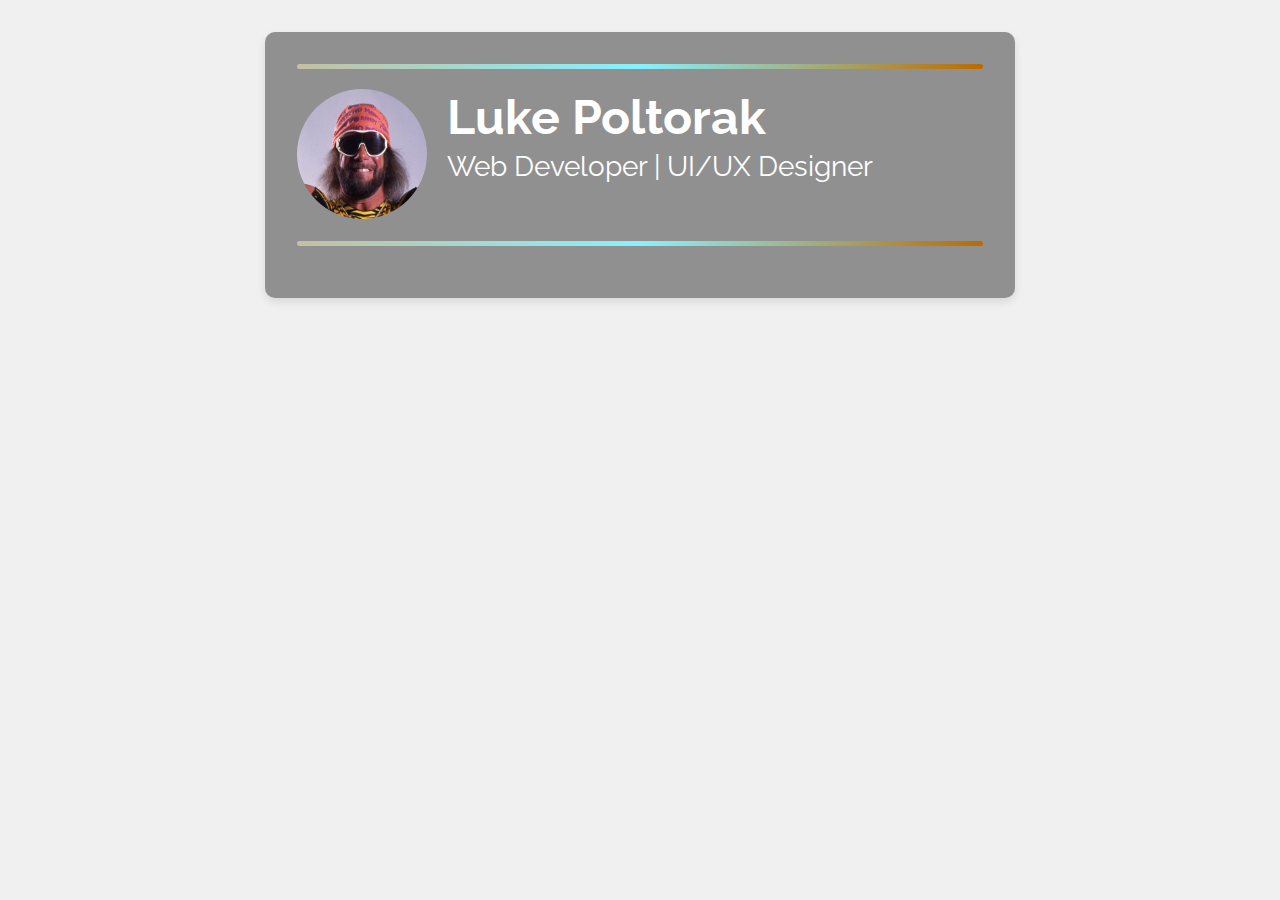
==== jtp.html @ 2143b72e "initial creation" ====
<!DOCTYPE html>
<html lang="en">
  <head>
    <meta charset="UTF-8" />
    <meta
      name="viewport"
      content="width=device-width, initial-scale=1.0"
    />
    <title>Luke Poltorak</title>
    <link
      rel="preconnect"
      href="https://fonts.googleapis.com"
    />
    <link
      rel="preconnect"
      href="https://fonts.gstatic.com"
      crossorigin
    />
    <link
      href="https://fonts.googleapis.com/css2?family=Lato:ital,wght@0,100;0,300;0,400;0,700;0,900;1,100;1,300;1,400;1,700;1,900&family=Raleway:ital,wght@0,100..900;1,100..900&display=swap"
      rel="stylesheet"
    />
    <link
      rel="stylesheet"
      href="https://cdnjs.cloudflare.com/ajax/libs/font-awesome/6.5.2/css/all.min.css"
      integrity="sha512-SnH5WK+bZxgPHs44uWIX+LLJAJ9/2PkPKZ5QiAj6Ta86w+fsb2TkcmfRyVX3pBnMFcV7oQPJkl9QevSCWr3W6A=="
      crossorigin="anonymous"
      referrerpolicy="no-referrer"
    />
    <link
      rel="stylesheet"
      href="jtp.css"
    />
  </head>
  <body>
    <div class="container">
      <div class="card">
        <div class="separator mb-4"></div>
        <!-- Profile section... -->
        <div class="profile mb-4">
          <img
            src="images/macho-man-avatar.jpg"
            alt="My Avatar"
            class="avatar mr-4"
          />
          <div class="info">
            <h1 class="mb-1">Luke Poltorak</h1>
            <h2 class="mb-1">Web Developer | UI/UX Designer</h2>
            <div class="icons">
              <a
                href="https://github.com/your-profile"
                target="_blank"
                ><i class="fab fa-github"></i
              ></a>
              <a
                href="https://linkedin.com/in/your-profile"
                target="_blank"
                ><i class="fab fa-linkedin"></i
              ></a>
              <a href="mailto:your-email@gmail.com"
                ><i class="fas fa-envelope"></i
              ></a>
            </div>
          </div>
        </div>
        <div class="separator mb-4"></div>
        <!-- Project section... -->
      </div>
    </div>
  </body>
</html>
---- jtp.css ----
/* Reset some default browser styles */
* {
  margin: 0;
  padding: 0;
  box-sizing: border-box;
}

html,
body {
  height: 100%;
  width: 100%;
  overflow: hidden;
}

body {
  display: flex;
  justify-content: center;
  align-items: center;
  background-color: #f0f0f0;
  font-family: 'Raleway', sans-serif;
  font-weight: 400;
  font-style: normal;
}
/* end resets */

.container {
  width: 100%;
  height: 100%;
  background-image: url('bridge-1.jpg');
  background-size: cover;
  background-attachment: fixed;
  background-repeat: no-repeat;
  padding: 32px;
  display: flex;
  justify-content: center;
  align-items: flex-start;
  /* text-align: center; */
  color: white;
}

.card {
  width: 750px;
  background: rgba(0, 0, 0, 0.4);
  border-radius: 10px;
  box-shadow: 0 4px 8px rgba(0, 0, 0, 0.1);
  padding: 32px;
  /* text-align: center; */
}

.separator {
  width: 100%;
  height: 5px;
  background: linear-gradient(
    90deg,
    rgba(195, 192, 160, 1) 0%,
    rgba(135, 241, 255, 1) 50%,
    rgba(187, 107, 0, 1) 100%
  );
  border-radius: 5px;
}

.profile {
  display: flex;
  align-items: flex-start;
}

.avatar {
  width: 130px;
  height: 130px;
  border-radius: 50%;
  border: 4px solid
    linear-gradient(
      90deg,
      rgba(195, 192, 160, 1) 0%,
      rgba(135, 241, 255, 1) 50%,
      rgba(187, 107, 0, 1) 100%
    );
}

.avatar:hover {
  transform: scale(1.1);
}

.info {
  flex: 1;
  align-items: flex-start;
}

.info h1 {
  font-size: 48px;
  font-weight: 700;
}

.info h2 {
  font-size: 28px;
  font-weight: 400;
}

.icons a {
  margin-right: 15px;
  color: #fff;
  text-decoration: none;
  font-size: 28px;
}

.icons a:hover {
  color: #000;
}

/* Utility Classes for Margin */
.m-0 {
  margin: 0 !important;
}
.mt-0 {
  margin-top: 0 !important;
}
.mb-0 {
  margin-bottom: 0 !important;
}
.ml-0 {
  margin-left: 0 !important;
}
.mr-0 {
  margin-right: 0 !important;
}

.m-1 {
  margin: 5px !important;
}
.mt-1 {
  margin-top: 5px !important;
}
.mb-1 {
  margin-bottom: 5px !important;
}
.ml-1 {
  margin-left: 5px !important;
}
.mr-1 {
  margin-right: 5px !important;
}

.m-2 {
  margin: 10px !important;
}
.mt-2 {
  margin-top: 10px !important;
}
.mb-2 {
  margin-bottom: 10px !important;
}
.ml-2 {
  margin-left: 10px !important;
}
.mr-2 {
  margin-right: 10px !important;
}

.m-3 {
  margin: 15px !important;
}
.mt-3 {
  margin-top: 15px !important;
}
.mb-3 {
  margin-bottom: 15px !important;
}
.ml-3 {
  margin-left: 15px !important;
}
.mr-3 {
  margin-right: 15px !important;
}

.m-4 {
  margin: 20px !important;
}
.mt-4 {
  margin-top: 20px !important;
}
.mb-4 {
  margin-bottom: 20px !important;
}
.ml-4 {
  margin-left: 20px !important;
}
.mr-4 {
  margin-right: 20px !important;
}

/* Utility Classes for Padding */
.p-0 {
  padding: 0 !important;
}
.pt-0 {
  padding-top: 0 !important;
}
.pb-0 {
  padding-bottom: 0 !important;
}
.pl-0 {
  padding-left: 0 !important;
}
.pr-0 {
  padding-right: 0 !important;
}

.p-1 {
  padding: 5px !important;
}
.pt-1 {
  padding-top: 5px !important;
}
.pb-1 {
  padding-bottom: 5px !important;
}
.pl-1 {
  padding-left: 5px !important;
}
.pr-1 {
  padding-right: 5px !important;
}

.p-2 {
  padding: 10px !important;
}
.pt-2 {
  padding-top: 10px !important;
}
.pb-2 {
  padding-bottom: 10px !important;
}
.pl-2 {
  padding-left: 10px !important;
}
.pr-2 {
  padding-right: 10px !important;
}

.p-3 {
  padding: 15px !important;
}
.pt-3 {
  padding-top: 15px !important;
}
.pb-3 {
  padding-bottom: 15px !important;
}
.pl-3 {
  padding-left: 15px !important;
}
.pr-3 {
  padding-right: 15px !important;
}

.p-4 {
  padding: 20px !important;
}
.pt-4 {
  padding-top: 20px !important;
}
.pb-4 {
  padding-bottom: 20px !important;
}
.pl-4 {
  padding-left: 20px !important;
}
.pr-4 {
  padding-right: 20px !important;
}
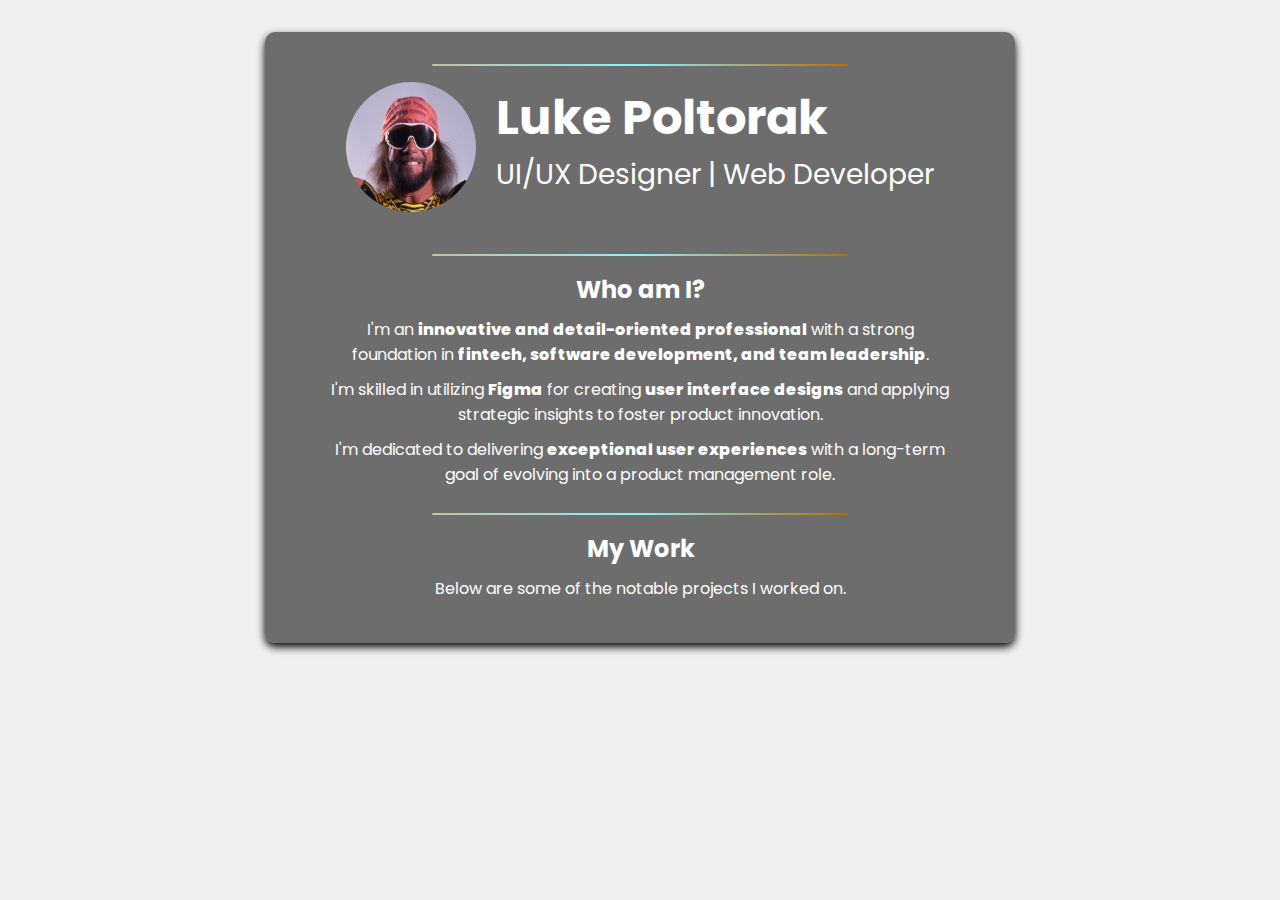
==== commit 684c10fa: "Added a 'who am i' section; cleaned up some stylings (replaced mb-4's and such with flex 'gap')" ====
--- a/jtp.html
+++ b/jtp.html
@@ -8,6 +8,13 @@
     />
     <title>Luke Poltorak</title>
     <link
+      rel="stylesheet"
+      href="https://cdnjs.cloudflare.com/ajax/libs/font-awesome/6.5.2/css/all.min.css"
+      integrity="sha512-SnH5WK+bZxgPHs44uWIX+LLJAJ9/2PkPKZ5QiAj6Ta86w+fsb2TkcmfRyVX3pBnMFcV7oQPJkl9QevSCWr3W6A=="
+      crossorigin="anonymous"
+      referrerpolicy="no-referrer"
+    />
+    <link
       rel="preconnect"
       href="https://fonts.googleapis.com"
     />
@@ -17,15 +24,8 @@
       crossorigin
     />
     <link
-      href="https://fonts.googleapis.com/css2?family=Lato:ital,wght@0,100;0,300;0,400;0,700;0,900;1,100;1,300;1,400;1,700;1,900&family=Raleway:ital,wght@0,100..900;1,100..900&display=swap"
+      href="https://fonts.googleapis.com/css2?family=Poppins:ital,wght@0,100;0,200;0,300;0,400;0,500;0,600;0,700;0,800;0,900;1,100;1,200;1,300;1,400;1,500;1,600;1,700;1,800;1,900&family=Raleway:ital,wght@0,100..900;1,100..900&display=swap"
       rel="stylesheet"
-    />
-    <link
-      rel="stylesheet"
-      href="https://cdnjs.cloudflare.com/ajax/libs/font-awesome/6.5.2/css/all.min.css"
-      integrity="sha512-SnH5WK+bZxgPHs44uWIX+LLJAJ9/2PkPKZ5QiAj6Ta86w+fsb2TkcmfRyVX3pBnMFcV7oQPJkl9QevSCWr3W6A=="
-      crossorigin="anonymous"
-      referrerpolicy="no-referrer"
     />
     <link
       rel="stylesheet"
@@ -35,17 +35,17 @@
   <body>
     <div class="container">
       <div class="card">
-        <div class="separator mb-4"></div>
+        <div class="separator"></div>
         <!-- Profile section... -->
-        <div class="profile mb-4">
+        <div class="profile">
           <img
             src="images/macho-man-avatar.jpg"
             alt="My Avatar"
             class="avatar mr-4"
           />
           <div class="info">
-            <h1 class="mb-1">Luke Poltorak</h1>
-            <h2 class="mb-1">Web Developer | UI/UX Designer</h2>
+            <h1>Luke Poltorak</h1>
+            <h2>UI/UX Designer | Web Developer</h2>
             <div class="icons">
               <a
                 href="https://github.com/your-profile"
@@ -63,8 +63,39 @@
             </div>
           </div>
         </div>
-        <div class="separator mb-4"></div>
+        <div class="separator"></div>
+        <!-- Who am I section... -->
+        <div class="text-center">
+          <h2 class="mb-2">Who am I?</h2>
+          <p class="mb-2">
+            I'm an
+            <span class="text-bold"
+              >innovative and detail-oriented professional</span
+            >
+            with a strong foundation in
+            <span class="text-bold"
+              >fintech, software development, and team leadership</span
+            >.
+          </p>
+          <p class="mb-2">
+            I'm skilled in utilizing <span class="text-bold">Figma</span> for
+            creating <span class="text-bold">user interface designs</span> and
+            applying strategic insights to foster product innovation.
+          </p>
+          <p class="mb-2">
+            I'm dedicated to delivering
+            <span class="text-bold">exceptional user experiences</span> with a
+            long-term goal of evolving into a product management role.
+          </p>
+        </div>
+        <div class="separator"></div>
         <!-- Project section... -->
+        <div class="text-center">
+          <h2 class="mb-2">My Work</h2>
+          <p class="mb-2">
+            Below are some of the notable projects I worked on.
+          </p>
+        </div>
       </div>
     </div>
   </body>
--- a/jtp.css
+++ b/jtp.css
@@ -17,7 +17,7 @@
   justify-content: center;
   align-items: center;
   background-color: #f0f0f0;
-  font-family: 'Raleway', sans-serif;
+  font-family: 'Poppins', sans-serif;
   font-weight: 400;
   font-style: normal;
 }
@@ -40,16 +40,21 @@
 
 .card {
   width: 750px;
-  background: rgba(0, 0, 0, 0.4);
+  background: rgba(45, 45, 45, 0.67);
   border-radius: 10px;
-  box-shadow: 0 4px 8px rgba(0, 0, 0, 0.1);
-  padding: 32px;
-  /* text-align: center; */
+  box-shadow: 0 4px 8px rgba(0, 0, 0, 1);
+  padding: 32px 64px;
+  display: flex;
+  flex-direction: column;
+  gap: 16px;
+  align-items: center;
+  /* max-height: 90vh;
+  overflow-x: scroll; */
 }
 
 .separator {
-  width: 100%;
-  height: 5px;
+  width: 67%;
+  height: 2px;
   background: linear-gradient(
     90deg,
     rgba(195, 192, 160, 1) 0%,
@@ -84,6 +89,7 @@
 .info {
   flex: 1;
   align-items: flex-start;
+  gap: 16px;
 }
 
 .info h1 {
@@ -107,6 +113,33 @@
   color: #000;
 }
 
+/* Utility Classes... */
+
+/* Utility Classes for Text Alignment & Typography */
+.text-left {
+  text-align: left;
+}
+
+.text-center {
+  text-align: center;
+}
+
+.text-right {
+  text-align: right;
+}
+
+.text-bold {
+  font-weight: 800;
+}
+
+.text-semi {
+  font-weight: 600;
+}
+
+.text-italic {
+  font-style: italic;
+}
+
 /* Utility Classes for Margin */
 .m-0 {
   margin: 0 !important;
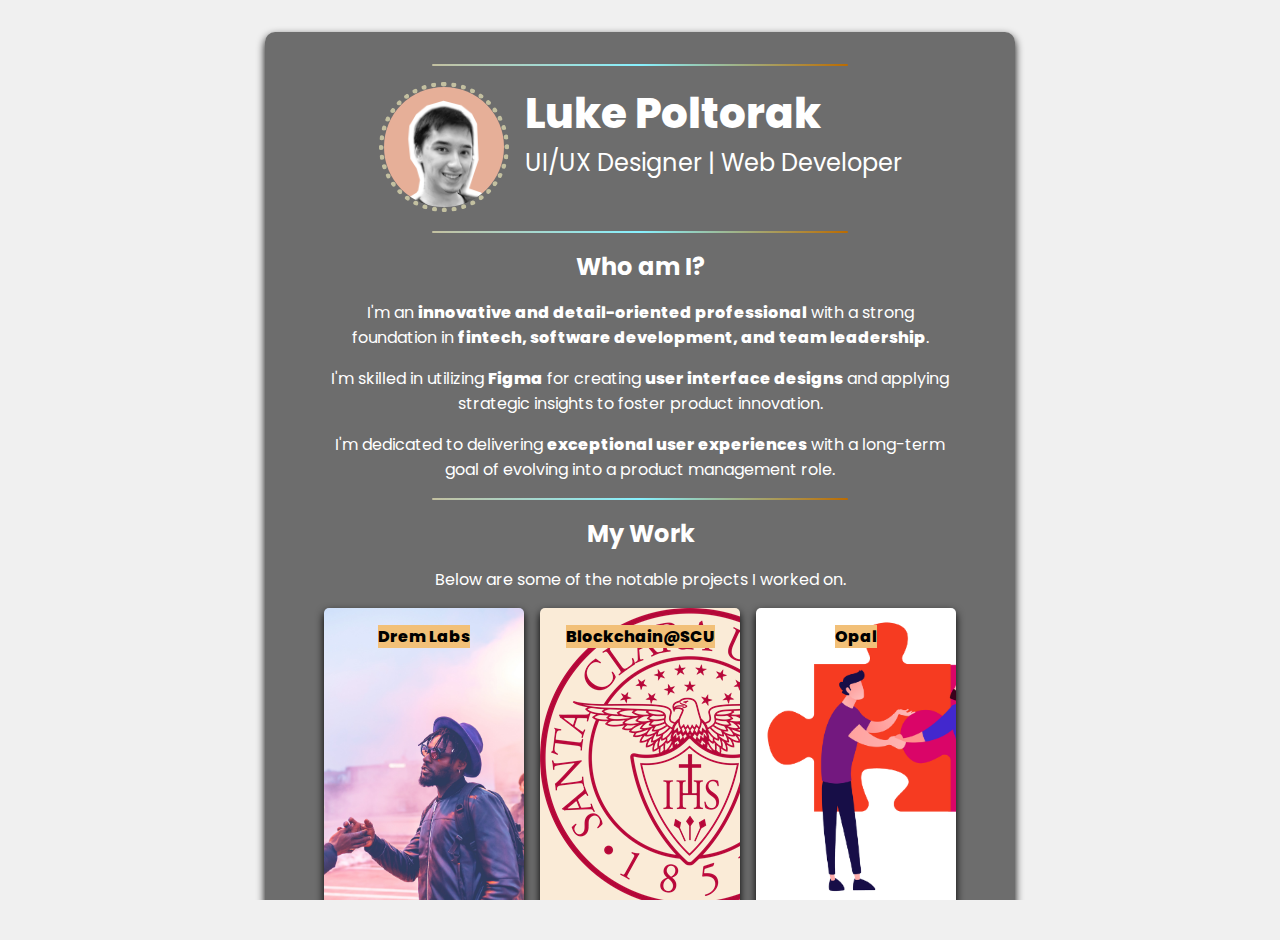
==== commit 063e95d0: "Started adding cards" ====
--- a/jtp.html
+++ b/jtp.html
@@ -37,25 +37,30 @@
       <div class="card">
         <div class="separator"></div>
         <!-- Profile section... -->
-        <div class="profile">
+        <div class="profile-section">
           <img
-            src="images/macho-man-avatar.jpg"
+            src="images/luke-poltorak-avatar-1.png"
             alt="My Avatar"
-            class="avatar mr-4"
+            class="avatar"
           />
           <div class="info">
             <h1>Luke Poltorak</h1>
             <h2>UI/UX Designer | Web Developer</h2>
             <div class="icons">
               <a
+                href="https://linkedin.com/in/your-profile"
+                target="_blank"
+                ><i class="fab fa-linkedin"></i
+              ></a>
+              <a
+                href="https://figma.com/your-profile"
+                target="_blank"
+                ><i class="fab fa-figma"></i
+              ></a>
+              <a
                 href="https://github.com/your-profile"
                 target="_blank"
                 ><i class="fab fa-github"></i
-              ></a>
-              <a
-                href="https://linkedin.com/in/your-profile"
-                target="_blank"
-                ><i class="fab fa-linkedin"></i
               ></a>
               <a href="mailto:your-email@gmail.com"
                 ><i class="fas fa-envelope"></i
@@ -65,9 +70,9 @@
         </div>
         <div class="separator"></div>
         <!-- Who am I section... -->
-        <div class="text-center">
-          <h2 class="mb-2">Who am I?</h2>
-          <p class="mb-2">
+        <div class="whoami-section">
+          <h2>Who am I?</h2>
+          <p>
             I'm an
             <span class="text-bold"
               >innovative and detail-oriented professional</span
@@ -77,12 +82,12 @@
               >fintech, software development, and team leadership</span
             >.
           </p>
-          <p class="mb-2">
+          <p>
             I'm skilled in utilizing <span class="text-bold">Figma</span> for
             creating <span class="text-bold">user interface designs</span> and
             applying strategic insights to foster product innovation.
           </p>
-          <p class="mb-2">
+          <p>
             I'm dedicated to delivering
             <span class="text-bold">exceptional user experiences</span> with a
             long-term goal of evolving into a product management role.
@@ -90,11 +95,24 @@
         </div>
         <div class="separator"></div>
         <!-- Project section... -->
-        <div class="text-center">
-          <h2 class="mb-2">My Work</h2>
-          <p class="mb-2">
-            Below are some of the notable projects I worked on.
-          </p>
+        <div class="mywork-section">
+          <h2>My Work</h2>
+          <p>Below are some of the notable projects I worked on.</p>
+          <div class="projects">
+            <div class="project-card drem-bg">
+              <div class="text-bold">
+                <mark class="mark-bg">Drem Labs</mark>
+              </div>
+            </div>
+            <div class="project-card blockchainatscu-bg">
+              <div class="text-bold">
+                <mark class="mark-bg">Blockchain@SCU</mark>
+              </div>
+            </div>
+            <div class="project-card opal-bg">
+              <div class="text-bold"><mark class="mark-bg">Opal</mark></div>
+            </div>
+          </div>
         </div>
       </div>
     </div>
--- a/jtp.css
+++ b/jtp.css
@@ -21,7 +21,27 @@
   font-weight: 400;
   font-style: normal;
 }
-/* end resets */
+
+/* Animations */
+@keyframes wiggle {
+  0% {
+    transform: rotate(0deg);
+  }
+  25% {
+    transform: rotate(1deg);
+  }
+  50% {
+    transform: rotate(-1deg);
+  }
+  75% {
+    transform: rotate(1deg);
+  }
+  100% {
+    transform: rotate(0deg);
+  }
+}
+
+/* site styles */
 
 .container {
   width: 100%;
@@ -64,8 +84,10 @@
   border-radius: 5px;
 }
 
-.profile {
-  display: flex;
+.profile-section {
+  display: flex;
+  flex-direction: row;
+  gap: 16px;
   align-items: flex-start;
 }
 
@@ -73,13 +95,7 @@
   width: 130px;
   height: 130px;
   border-radius: 50%;
-  border: 4px solid
-    linear-gradient(
-      90deg,
-      rgba(195, 192, 160, 1) 0%,
-      rgba(135, 241, 255, 1) 50%,
-      rgba(187, 107, 0, 1) 100%
-    );
+  border: 5px dotted #c3c0a0;
 }
 
 .avatar:hover {
@@ -93,12 +109,12 @@
 }
 
 .info h1 {
-  font-size: 48px;
-  font-weight: 700;
+  font-size: 42px;
+  font-weight: 800;
 }
 
 .info h2 {
-  font-size: 28px;
+  font-size: 24px;
   font-weight: 400;
 }
 
@@ -106,11 +122,68 @@
   margin-right: 15px;
   color: #fff;
   text-decoration: none;
-  font-size: 28px;
+  font-size: 24px;
 }
 
 .icons a:hover {
   color: #000;
+}
+
+.whoami-section,
+.mywork-section {
+  display: flex;
+  flex-direction: column;
+  gap: 16px;
+  text-align: center;
+}
+
+.projects {
+  width: 100%;
+  display: flex;
+  flex-direction: row;
+  justify-content: flex-start;
+  gap: 16px;
+}
+
+.project-card {
+  width: 200px;
+  min-width: 200px;
+  max-width: 200px;
+  height: 300px;
+  min-height: 300px;
+  max-height: 300px;
+  border-radius: 5px;
+  box-shadow: 0 4px 8px rgba(0, 0, 0, 1);
+  padding: 16px;
+  display: flex;
+  flex-direction: column;
+  gap: 8px;
+  cursor: pointer;
+  color: #4c443c;
+}
+
+.project-card:hover {
+  animation: wiggle 0.5s;
+}
+
+.drem-bg {
+  background-image: url('images/drem-labs-background.jpg');
+  background-size: cover;
+}
+
+.blockchainatscu-bg {
+  background-image: url('images/blockchain-at-scu-background.png');
+  background-size: cover;
+  background-color: antiquewhite;
+}
+
+.opal-bg {
+  background-image: url('images/opal-background.png');
+  background-size: cover;
+}
+
+.mark-bg {
+  background-color: #f2c078;
 }
 
 /* Utility Classes... */
@@ -301,3 +374,112 @@
 .pr-4 {
   padding-right: 20px !important;
 }
+
+/* Google 'Poppoins' Font Utility Classes */
+.poppins-thin {
+  font-family: 'Poppins', sans-serif;
+  font-weight: 100;
+  font-style: normal;
+}
+
+.poppins-extralight {
+  font-family: 'Poppins', sans-serif;
+  font-weight: 200;
+  font-style: normal;
+}
+
+.poppins-light {
+  font-family: 'Poppins', sans-serif;
+  font-weight: 300;
+  font-style: normal;
+}
+
+.poppins-regular {
+  font-family: 'Poppins', sans-serif;
+  font-weight: 400;
+  font-style: normal;
+}
+
+.poppins-medium {
+  font-family: 'Poppins', sans-serif;
+  font-weight: 500;
+  font-style: normal;
+}
+
+.poppins-semibold {
+  font-family: 'Poppins', sans-serif;
+  font-weight: 600;
+  font-style: normal;
+}
+
+.poppins-bold {
+  font-family: 'Poppins', sans-serif;
+  font-weight: 700;
+  font-style: normal;
+}
+
+.poppins-extrabold {
+  font-family: 'Poppins', sans-serif;
+  font-weight: 800;
+  font-style: normal;
+}
+
+.poppins-black {
+  font-family: 'Poppins', sans-serif;
+  font-weight: 900;
+  font-style: normal;
+}
+
+.poppins-thin-italic {
+  font-family: 'Poppins', sans-serif;
+  font-weight: 100;
+  font-style: italic;
+}
+
+.poppins-extralight-italic {
+  font-family: 'Poppins', sans-serif;
+  font-weight: 200;
+  font-style: italic;
+}
+
+.poppins-light-italic {
+  font-family: 'Poppins', sans-serif;
+  font-weight: 300;
+  font-style: italic;
+}
+
+.poppins-regular-italic {
+  font-family: 'Poppins', sans-serif;
+  font-weight: 400;
+  font-style: italic;
+}
+
+.poppins-medium-italic {
+  font-family: 'Poppins', sans-serif;
+  font-weight: 500;
+  font-style: italic;
+}
+
+.poppins-semibold-italic {
+  font-family: 'Poppins', sans-serif;
+  font-weight: 600;
+  font-style: italic;
+}
+
+.poppins-bold-italic {
+  font-family: 'Poppins', sans-serif;
+  font-weight: 700;
+  font-style: italic;
+}
+
+.poppins-extrabold-italic {
+  font-family: 'Poppins', sans-serif;
+  font-weight: 800;
+  font-style: italic;
+}
+
+.poppins-black-italic {
+  font-family: 'Poppins', sans-serif;
+  font-weight: 900;
+  font-style: italic;
+}
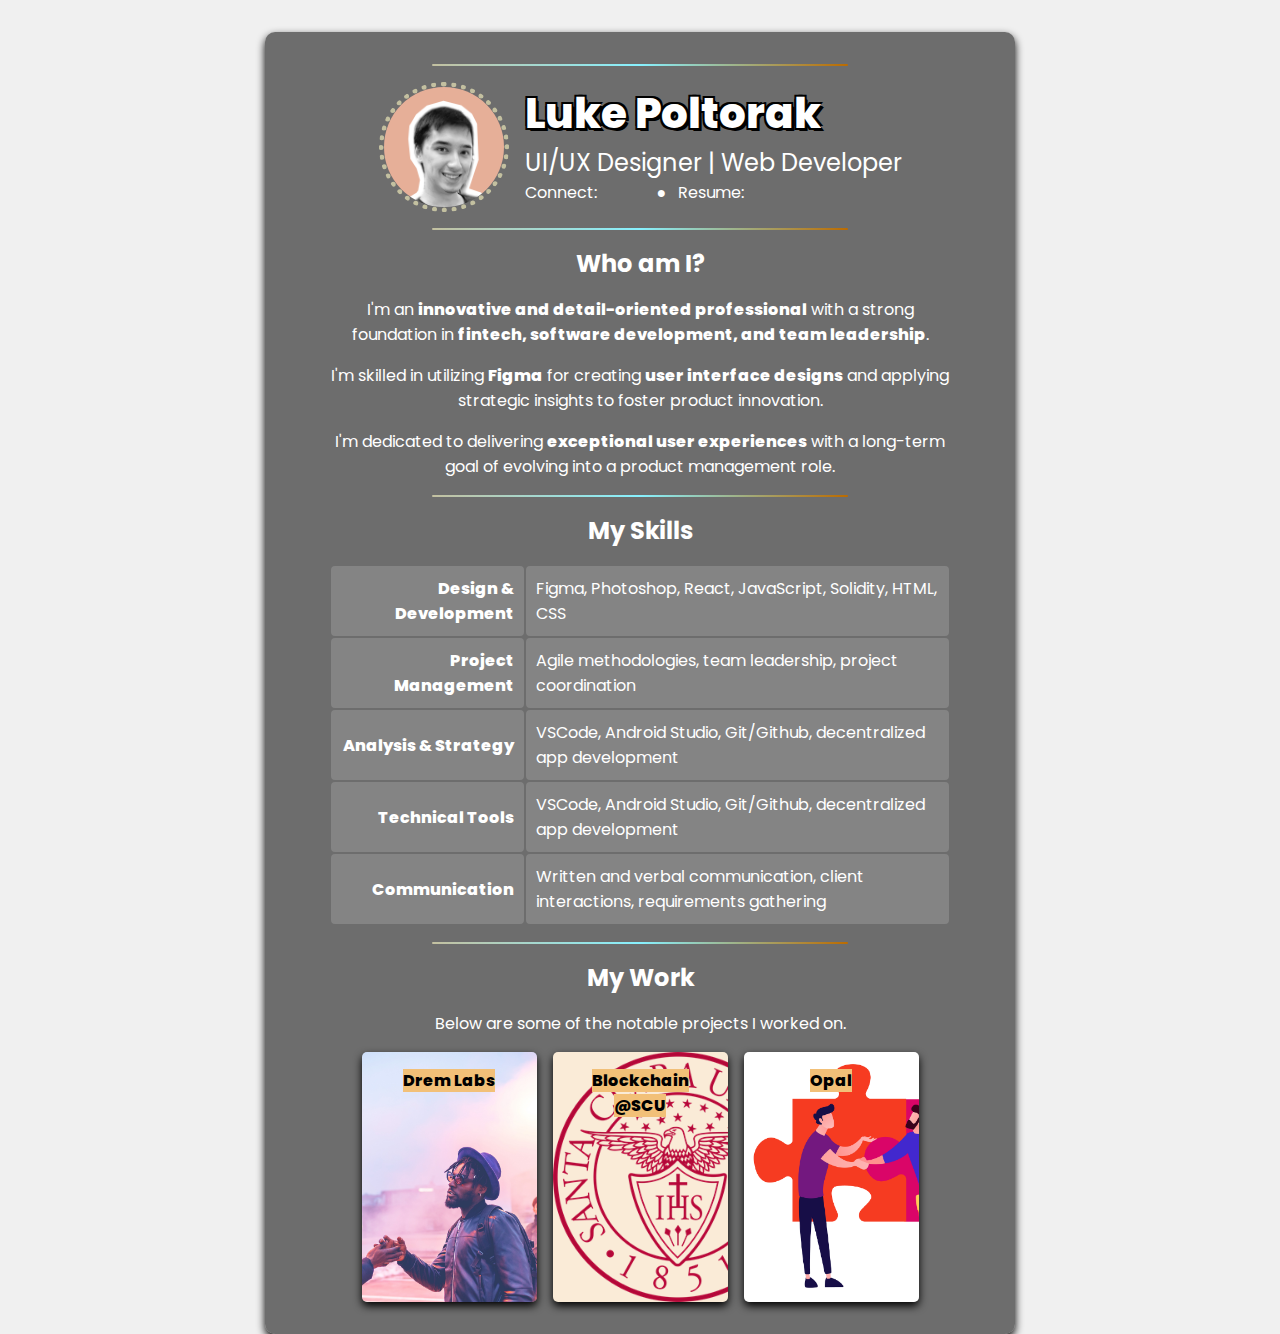
==== commit eb3a1ce4: "More clean-up; added 'skills' section & some very basic responsiveness." ====
--- a/jtp.html
+++ b/jtp.html
@@ -39,7 +39,7 @@
         <!-- Profile section... -->
         <div class="profile-section">
           <img
-            src="images/luke-poltorak-avatar-1.png"
+            src="assets/images/luke-poltorak-avatar-1.png"
             alt="My Avatar"
             class="avatar"
           />
@@ -47,23 +47,43 @@
             <h1>Luke Poltorak</h1>
             <h2>UI/UX Designer | Web Developer</h2>
             <div class="icons">
+              <div>Connect:</div>
               <a
-                href="https://linkedin.com/in/your-profile"
+                href="https://www.linkedin.com/in/luke-poltorak/"
                 target="_blank"
+                title="My linkedin profile"
                 ><i class="fab fa-linkedin"></i
               ></a>
               <a
-                href="https://figma.com/your-profile"
+                href="https://figma.com/lpolt"
                 target="_blank"
+                title="My Figma projects"
                 ><i class="fab fa-figma"></i
               ></a>
               <a
-                href="https://github.com/your-profile"
+                href="https://github.com/lpolt"
                 target="_blank"
+                title="My Github repos"
                 ><i class="fab fa-github"></i
               ></a>
-              <a href="mailto:your-email@gmail.com"
+              <a
+                href="mailto:luke.j.poltorak@gmail.com"
+                title="Email me at luke.j.poltorak@gmail.com"
                 ><i class="fas fa-envelope"></i
+              ></a>
+              <div>&#9679;</div>
+              <div>Resume:</div>
+              <a
+                href="assets/documents/luke-poltorak--uix-resume--june-2024.pdf"
+                target="_blank"
+                title="My current resume in PDF format"
+                ><i class="fas fa-file-pdf"></i
+              ></a>
+              <a
+                href="assets/documents/luke-poltorak--uix-resume--june-2024.docx"
+                target="_blank"
+                title="My current resume, in MS Word format"
+                ><i class="fas fa-file-word"></i
               ></a>
             </div>
           </div>
@@ -94,6 +114,48 @@
           </p>
         </div>
         <div class="separator"></div>
+        <!-- My Skills section... -->
+        <div class="myskills-section">
+          <h2>My Skills</h2>
+          <table class="skills-table">
+            <tbody>
+              <tr>
+                <td class="text-right text-bold">Design & Development</td>
+                <td class="text-left">
+                  Figma, Photoshop, React, JavaScript, Solidity, HTML, CSS
+                </td>
+              </tr>
+              <tr>
+                <td class="text-right text-bold">Project Management</td>
+                <td class="text-left">
+                  Agile methodologies, team leadership, project coordination
+                </td>
+              </tr>
+              <tr>
+                <td class="text-right text-bold">Analysis & Strategy</td>
+                <td class="text-left">
+                  VSCode, Android Studio, Git/Github, decentralized app
+                  development
+                </td>
+              </tr>
+              <tr>
+                <td class="text-right text-bold">Technical Tools</td>
+                <td class="text-left">
+                  VSCode, Android Studio, Git/Github, decentralized app
+                  development
+                </td>
+              </tr>
+              <tr>
+                <td class="text-right text-bold">Communication</td>
+                <td class="text-left">
+                  Written and verbal communication, client interactions,
+                  requirements gathering
+                </td>
+              </tr>
+            </tbody>
+          </table>
+        </div>
+        <div class="separator"></div>
         <!-- Project section... -->
         <div class="mywork-section">
           <h2>My Work</h2>
@@ -106,7 +168,7 @@
             </div>
             <div class="project-card blockchainatscu-bg">
               <div class="text-bold">
-                <mark class="mark-bg">Blockchain@SCU</mark>
+                <mark class="mark-bg">Blockchain @SCU</mark>
               </div>
             </div>
             <div class="project-card opal-bg">
--- a/jtp.css
+++ b/jtp.css
@@ -9,7 +9,6 @@
 body {
   height: 100%;
   width: 100%;
-  overflow: hidden;
 }
 
 body {
@@ -20,10 +19,15 @@
   font-family: 'Poppins', sans-serif;
   font-weight: 400;
   font-style: normal;
+  background-image: url('assets/images/bixby-bridge-viewport-background.jpg');
+  background-size: cover;
+  background-attachment: fixed;
+  background-position: center;
+  background-repeat: no-repeat;
 }
 
 /* Animations */
-@keyframes wiggle {
+/* @keyframes wiggle {
   0% {
     transform: rotate(0deg);
   }
@@ -39,22 +43,17 @@
   100% {
     transform: rotate(0deg);
   }
-}
+} */
 
 /* site styles */
 
 .container {
   width: 100%;
   height: 100%;
-  background-image: url('bridge-1.jpg');
-  background-size: cover;
-  background-attachment: fixed;
-  background-repeat: no-repeat;
   padding: 32px;
   display: flex;
   justify-content: center;
   align-items: flex-start;
-  /* text-align: center; */
   color: white;
 }
 
@@ -70,6 +69,18 @@
   align-items: center;
   /* max-height: 90vh;
   overflow-x: scroll; */
+}
+
+@media (max-width: 768px) {
+  .container {
+    padding: 16px;
+  }
+  .card {
+    /* width: 95%; */
+    width: 95%;
+    min-width: 95%;
+    padding: 16px 32px; /* Adjust padding for smaller screens */
+  }
 }
 
 .separator {
@@ -96,6 +107,8 @@
   height: 130px;
   border-radius: 50%;
   border: 5px dotted #c3c0a0;
+  transition: transform 0.2s ease-in-out;
+  cursor: pointer;
 }
 
 .avatar:hover {
@@ -111,6 +124,21 @@
 .info h1 {
   font-size: 42px;
   font-weight: 800;
+
+  /* background: linear-gradient(
+    90deg,
+    rgba(195, 192, 160, 1) 0%,
+    rgba(135, 241, 255, 1) 25%,
+    rgba(187, 107, 0, 1) 75%
+  );
+  background-clip: text;
+  -webkit-background-clip: text;
+  color: transparent; */
+
+  /* -webkit-text-stroke: 2px black; */
+  color: white;
+  text-shadow: 3px 3px 0 #000, -2px -2px 0 #000, 2px -2px 0 #000,
+    -2px 2px 0 #000, 2px 2px 0 #000;
 }
 
 .info h2 {
@@ -118,40 +146,65 @@
   font-weight: 400;
 }
 
+.icons {
+  display: flex;
+  flex-direction: row;
+  flex-wrap: wrap;
+  gap: 12px;
+  align-items: center;
+}
+
 .icons a {
-  margin-right: 15px;
   color: #fff;
   text-decoration: none;
   font-size: 24px;
+  display: inline-blocl;
+  transition: transform 0.2s ease-in-out;
 }
 
 .icons a:hover {
-  color: #000;
+  transform: scale(1.2);
 }
 
 .whoami-section,
-.mywork-section {
+.mywork-section,
+.myskills-section {
   display: flex;
   flex-direction: column;
   gap: 16px;
   text-align: center;
 }
 
+.skills-table {
+  border-collapse: separate;
+  width: 100%;
+}
+/* tr:nth-child(even) {
+    background-color: #dddddd;
+  } */
+.skills-table td {
+  border: 2px solid rgb(0, 0, 0, 0);
+  background-color: rgba(155, 155, 155, 0.5);
+  padding: 8px;
+  border-radius: 4px;
+}
+
 .projects {
   width: 100%;
   display: flex;
   flex-direction: row;
-  justify-content: flex-start;
+  flex-wrap: wrap;
+  justify-content: center;
   gap: 16px;
 }
 
 .project-card {
-  width: 200px;
-  min-width: 200px;
-  max-width: 200px;
-  height: 300px;
-  min-height: 300px;
-  max-height: 300px;
+  width: 175px;
+  min-width: 175px;
+  max-width: 175px;
+  height: 250px;
+  min-height: 250px;
+  max-height: 250px;
   border-radius: 5px;
   box-shadow: 0 4px 8px rgba(0, 0, 0, 1);
   padding: 16px;
@@ -160,25 +213,40 @@
   gap: 8px;
   cursor: pointer;
   color: #4c443c;
+  transition: transform 0.2s ease-in-out;
+}
+
+@media (max-width: 768px) {
+  .project-card {
+    width: 100px;
+    min-width: 100px;
+    max-width: 100px;
+    height: 150px;
+    min-height: 150px;
+    max-height: 150px;
+    border-radius: 3px;
+    padding: 8px;
+  }
 }
 
 .project-card:hover {
-  animation: wiggle 0.5s;
+  /* animation: wiggle 0.5s; */
+  transform: scale(1.05);
 }
 
 .drem-bg {
-  background-image: url('images/drem-labs-background.jpg');
+  background-image: url('assets/images/drem-labs-background.jpg');
   background-size: cover;
 }
 
 .blockchainatscu-bg {
-  background-image: url('images/blockchain-at-scu-background.png');
+  background-image: url('assets/images/blockchain-at-scu-background.png');
   background-size: cover;
   background-color: antiquewhite;
 }
 
 .opal-bg {
-  background-image: url('images/opal-background.png');
+  background-image: url('assets/images/opal-background.png');
   background-size: cover;
 }
 
